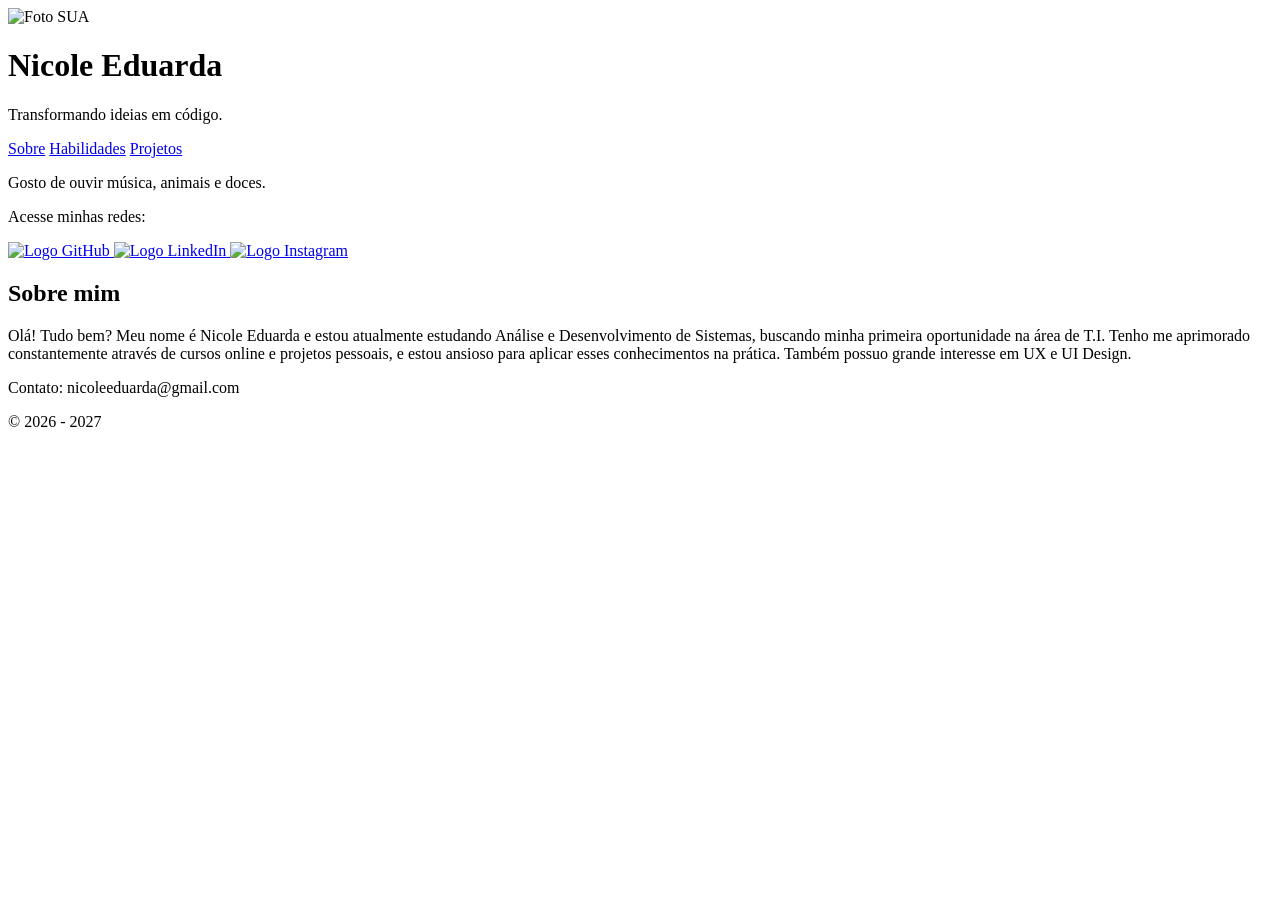
==== index.html @ a46cc66b "Add files via upload" ====
<!DOCTYPE html>
<html lang="pt-br">

<head>
    <meta charset="UTF-8">
    <meta name="viewport" content="width=device-width, initial-scale=1.0">
    <title>Nicole | Desenvolvedor Front-end</title>
    <link rel="stylesheet" href="./styles/style.css">
</head>

<body>
    <!-- HEADER -->
    <header class="cabecalho">
        <img class="fotografia" src="assets/" alt="Foto SUA">

        <div class="cabecalho__texto">
            <h1>Nicole Eduarda</h1>
            <p>Transformando ideias em código.</p>
        </div>

        <nav class="cabecalho__menu">
            <a class="cabecalho__menu__link" href="index.html">Sobre</a>
            <a class="cabecalho__menu__link" href="habilidades.html">Habilidades</a>
            <a class="cabecalho__menu__link" href="projetos.html">Projetos</a>
        </nav>

    </header>
        <!-- EXTRAS -->
        <aside class="extras">
            <p>Gosto de ouvir música, animais e doces.</p>
            <p>Acesse minhas redes:</p>
            <div class="links">
                <a href="https://github.com/Nicole-Eduarda-fs" target="_blank">
                    <img src="assets/github.png" alt="Logo GitHub" class="logo-rede-social">
                </a>
                <a href="https://www.linkedin.com//" target="_blank">
                    <img src="assets/linkedin.png" alt="Logo LinkedIn" class="logo-rede-social">
                </a>
                <a href="https://www.instagram.com/" target="_blank">
                    <img src="assets/instagram.png" alt="Logo Instagram" class="logo-rede-social">
                </a>
            </div>
        </aside>
        <main class="apresentacao">
            <!-- SOBRE -->
            <section class="sobre">
                <h2>Sobre mim</h2>
                <p>Olá! Tudo bem? Meu nome é Nicole Eduarda e estou atualmente estudando Análise e Desenvolvimento de Sistemas,
                    buscando
                    minha primeira oportunidade na área de T.I. Tenho me aprimorado constantemente através de cursos
                    online 
                    e projetos pessoais, e estou ansioso para aplicar esses conhecimentos na prática. Também possuo
                    grande
                    interesse
                    em UX e UI Design.</p>
            </section>
        </main>
    <!-- FOOTER -->
    <footer class="rodape">
        <p>Contato: nicoleeduarda@gmail.com</p>
        <p>© 2026 - 2027 </p>
    </footer>
</body>

</html>
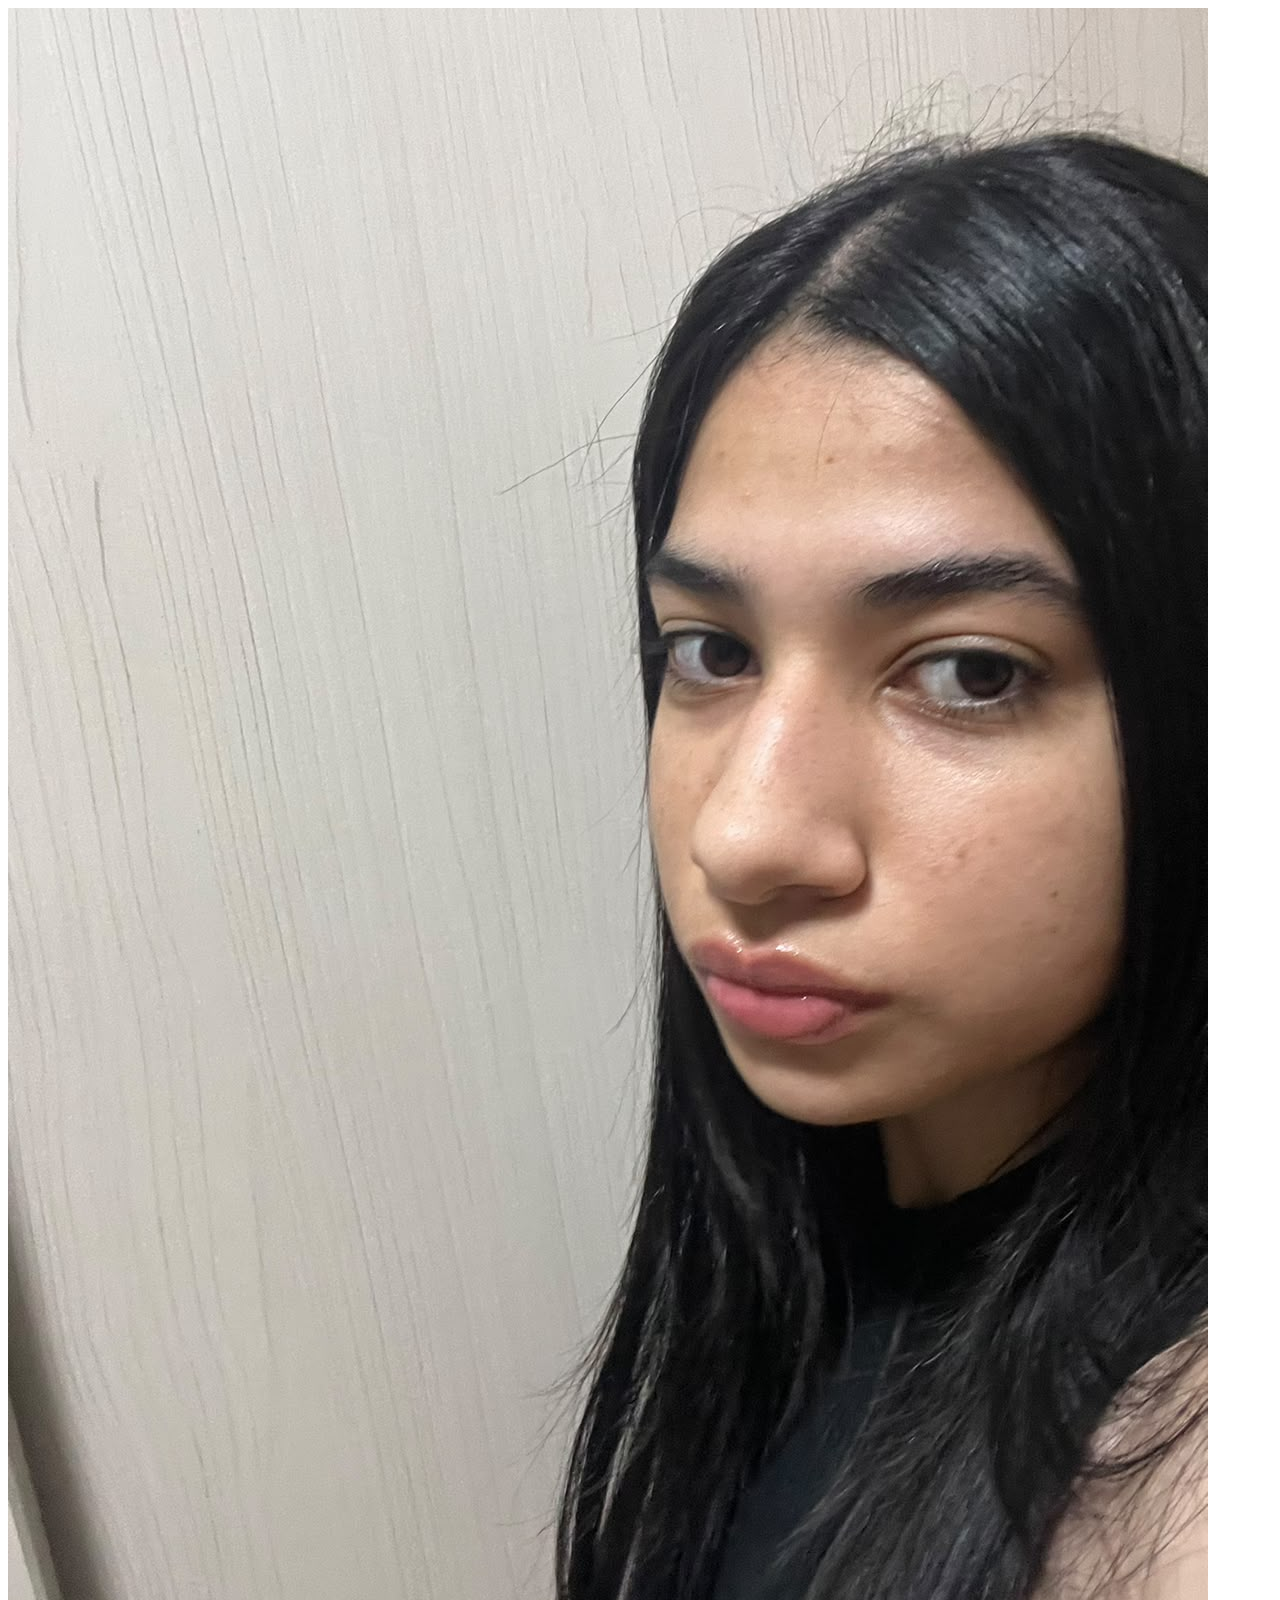
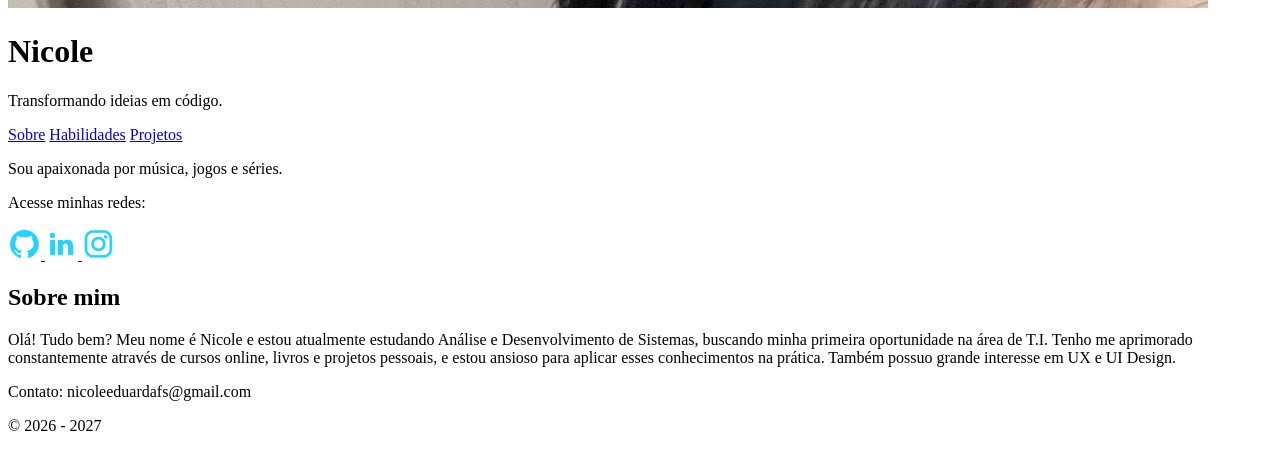
==== commit 6b72b69a: "Add files via upload" ====
--- a/index.html
+++ b/index.html
@@ -4,17 +4,17 @@
 <head>
     <meta charset="UTF-8">
     <meta name="viewport" content="width=device-width, initial-scale=1.0">
-    <title>Nicole | Desenvolvedor Front-end</title>
+    <title>Nicole Eduarda | Desenvolvedora de Sistemas</title>
     <link rel="stylesheet" href="./styles/style.css">
 </head>
 
 <body>
     <!-- HEADER -->
     <header class="cabecalho">
-        <img class="fotografia" src="assets/" alt="Foto SUA">
+        <img class="fotografia" src="./assets/WhatsApp Image 2026-10-01 at 12.02.40.jpeg" alt="Foto SUA">
 
         <div class="cabecalho__texto">
-            <h1>Nicole Eduarda</h1>
+            <h1>Nicole</h1>
             <p>Transformando ideias em código.</p>
         </div>
 
@@ -27,16 +27,16 @@
     </header>
         <!-- EXTRAS -->
         <aside class="extras">
-            <p>Gosto de ouvir música, animais e doces.</p>
+            <p>Sou apaixonada por música, jogos e séries.</p>
             <p>Acesse minhas redes:</p>
             <div class="links">
                 <a href="https://github.com/Nicole-Eduarda-fs" target="_blank">
                     <img src="assets/github.png" alt="Logo GitHub" class="logo-rede-social">
                 </a>
-                <a href="https://www.linkedin.com//" target="_blank">
+                <a href="https://www.linkedin.com/in/nicole-eduarda-a78a22437/ target="_blank">
                     <img src="assets/linkedin.png" alt="Logo LinkedIn" class="logo-rede-social">
                 </a>
-                <a href="https://www.instagram.com/" target="_blank">
+                <a href="https://www.instagram.com/nicoleeduardafs_/" target="_blank">
                     <img src="assets/instagram.png" alt="Logo Instagram" class="logo-rede-social">
                 </a>
             </div>
@@ -45,10 +45,11 @@
             <!-- SOBRE -->
             <section class="sobre">
                 <h2>Sobre mim</h2>
-                <p>Olá! Tudo bem? Meu nome é Nicole Eduarda e estou atualmente estudando Análise e Desenvolvimento de Sistemas,
+                <p>Olá! Tudo bem? Meu nome é Nicole e estou atualmente estudando Análise e Desenvolvimento de Sistemas,
                     buscando
                     minha primeira oportunidade na área de T.I. Tenho me aprimorado constantemente através de cursos
-                    online 
+                    online,
+                    livros
                     e projetos pessoais, e estou ansioso para aplicar esses conhecimentos na prática. Também possuo
                     grande
                     interesse
@@ -57,8 +58,8 @@
         </main>
     <!-- FOOTER -->
     <footer class="rodape">
-        <p>Contato: nicoleeduarda@gmail.com</p>
-        <p>© 2026 - 2027 </p>
+        <p>Contato: nicoleeduardafs@gmail.com</p>
+        <p>© 2026 - 2027</p>
     </footer>
 </body>
 
